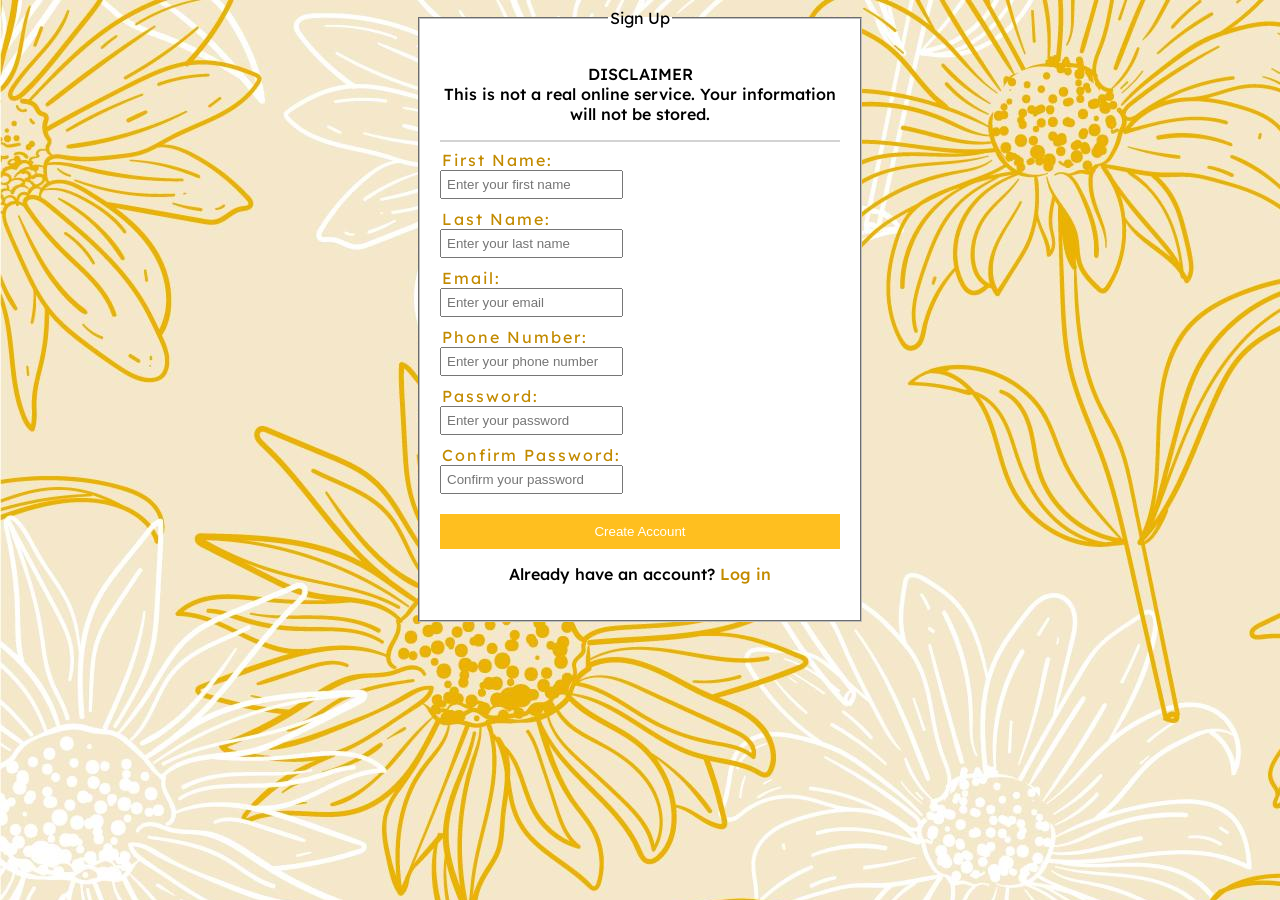
==== index.html @ 968a32f6 "Base" ====
<!DOCTYPE html>
<html lang="en">
<head>
    <meta charset="UTF-8">
    <meta name="viewport" content="width=device-width, initial-scale=1.0">
    <link rel="stylesheet" href="./style.css">
    <title>Sign Up Form</title>
</head>
<body>
    <fieldset class="form">
        <legend id="signup">Sign Up</legend>
        <p id="disclaimer">
            DISCLAIMER
            <br>
            This is not a real online service. Your information will not be stored.
        </p>
        <hr>
        <form action="" method="get">
            <div>
                <legend class="titleforinput">First Name:</legend>
                <input type="text" name="firstname" id="first_name" placeholder="Enter your first name" required>
                <legend class="titleforinput">Last Name:</legend>
                <input type="text" name="lastname" id="last_name" placeholder="Enter your last name" required>
            </div>
            <div>
                <legend class="titleforinput">Email:</legend>
                <input type="email" name="email" id="email" placeholder="Enter your email" required>
            </div>
            <div>
                <legend class="titleforinput">Phone Number:</legend>
                <input type="tel" name="phone" id="phone" placeholder="Enter your phone number" required>
            <div>
                <legend class="titleforinput">Password:</legend>
                <input type="password" name="password" id="password" placeholder="Enter your password" required>
                <legend class="titleforinput">Confirm Password:</legend>
                <input type="password" name="confirm_password" id="confirm_password" placeholder="Confirm your password" required>
            </div>
            <div>
                <button type="submit">Create Account</button>
                <p class="login">Already have an account? <a href="#">Log in</a></p>
            </div>
        </form>
    </fieldset>
    
</body>
</html>
---- style.css ----
@import url('https://fonts.googleapis.com/css2?family=Lexend:wght@100..900&display=swap');

body{
    background: url("./5500260.jpg");
    font-family: "Lexend", sans-serif;
}

.form{
    background-color: white;
    width: 400px;
    margin: 0 auto;
    padding: 20px;
}

#disclaimer{
    text-align: center;
    font-weight: 500;
}

hr{
    border: lightgrey solid 0.5px;
}

#signup {
  width: auto;
  text-align: center;
  margin: 0 auto;
}

input{
    padding: 5px;
    margin-bottom: 10px;
}

.titleforinput{
    letter-spacing: 2px;
    color: #c28b00;
}

button{
    margin-top: 10px;
    background-color: #ffbf1f;
    color: white;
    border: none;
    padding: 10px 20px;
    cursor: pointer;
    width: 100%;
}

.login{
    text-align: center;
    margin-top: 15px;
    font-weight: 500;
}

.login a{
    color: #c28b00;
    text-decoration: none;
}

.login a:hover{
    color:#ffbf1f;
}
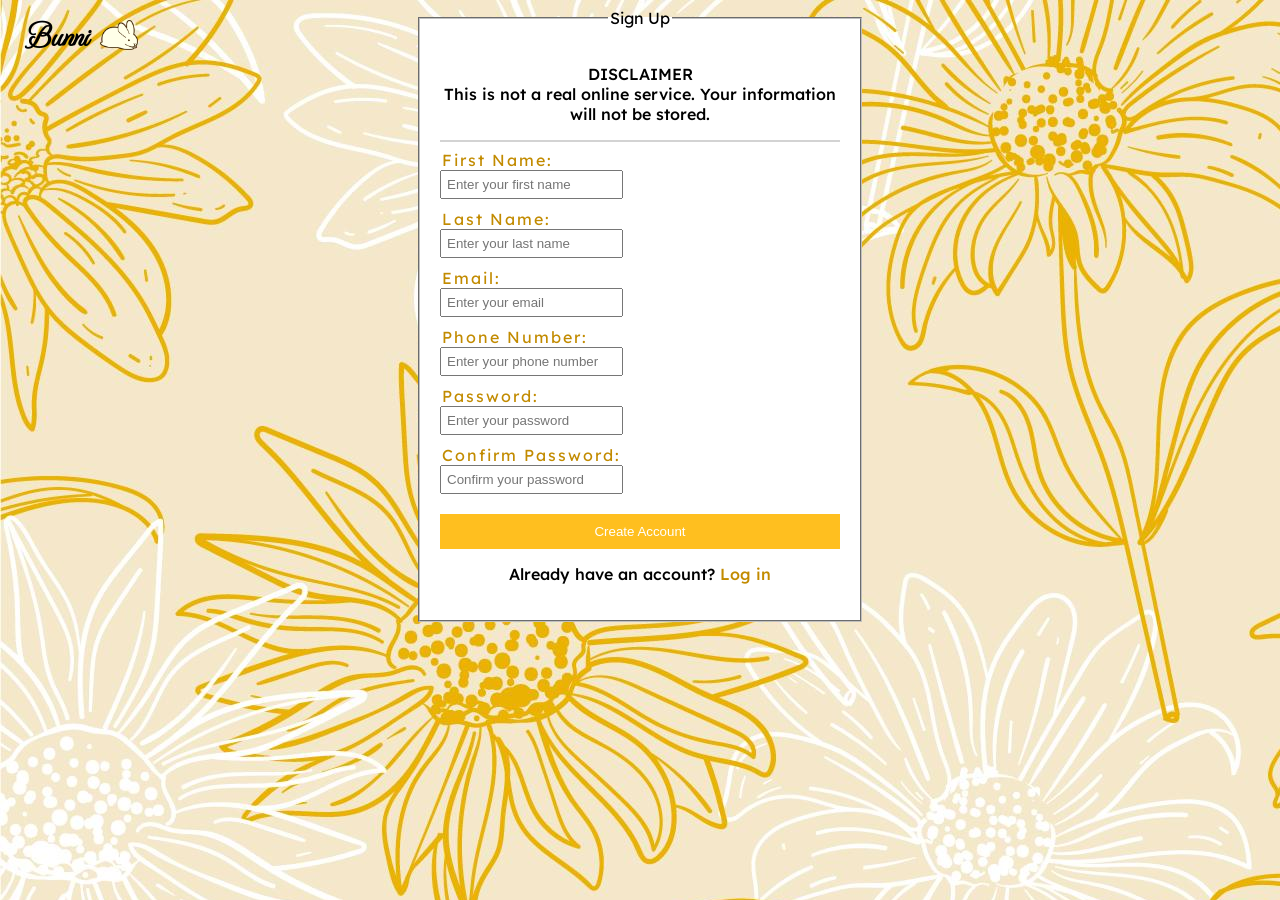
==== commit 8404b520: "Icon, logo added and functional fixes" ====
--- a/index.html
+++ b/index.html
@@ -4,9 +4,14 @@
     <meta charset="UTF-8">
     <meta name="viewport" content="width=device-width, initial-scale=1.0">
     <link rel="stylesheet" href="./style.css">
+    <link rel="icon" href="./big-yellow-flower.ico" type="image/x-icon">
     <title>Sign Up Form</title>
 </head>
 <body>
+    <div class="logo">
+        <h1>Bunni</h1>
+        <img src="./rabbit-bunny-animal-clipart-xl.png" alt="Logo">
+    </div>
     <fieldset class="form">
         <legend id="signup">Sign Up</legend>
         <p id="disclaimer">
@@ -28,13 +33,15 @@
             </div>
             <div>
                 <legend class="titleforinput">Phone Number:</legend>
-                <input type="tel" name="phone" id="phone" placeholder="Enter your phone number" required>
+                <input type="tel" name="phone" id="phone" placeholder="Enter your phone number" pattern="^\+?[\d\s\-().]{7,15}$" required>
+            </div>
             <div>
                 <legend class="titleforinput">Password:</legend>
                 <input type="password" name="password" id="password" placeholder="Enter your password" required>
                 <legend class="titleforinput">Confirm Password:</legend>
-                <input type="password" name="confirm_password" id="confirm_password" placeholder="Confirm your password" required>
-            </div>
+                <input type="password" id="confirm" oninput="this.setCustomValidity
+                (this.value !== document.getElementById('password').value ? 'Passwords do not match' : '')"
+                placeholder="Confirm your password" required></div>
             <div>
                 <button type="submit">Create Account</button>
                 <p class="login">Already have an account? <a href="#">Log in</a></p>
--- a/style.css
+++ b/style.css
@@ -1,8 +1,28 @@
 @import url('https://fonts.googleapis.com/css2?family=Lexend:wght@100..900&display=swap');
+@import url('https://fonts.googleapis.com/css2?family=MonteCarlo&display=swap');
 
 body{
     background: url("./5500260.jpg");
     font-family: "Lexend", sans-serif;
+}
+
+img{
+    width: 3%;
+}
+
+.logo{
+    font-family: "MonteCarlo", cursive;
+    position:absolute;
+    float:left;
+    display:flex;
+    align-items:center;
+    gap: 12px;
+    justify-content: left;
+    margin-left: 20px;
+}
+
+.logo h1{
+    margin: 0;
 }
 
 .form{
@@ -60,4 +80,8 @@
 
 .login a:hover{
     color:#ffbf1f;
+}
+
+input:password:user-invalid{
+    border: 2px solid red;
 }
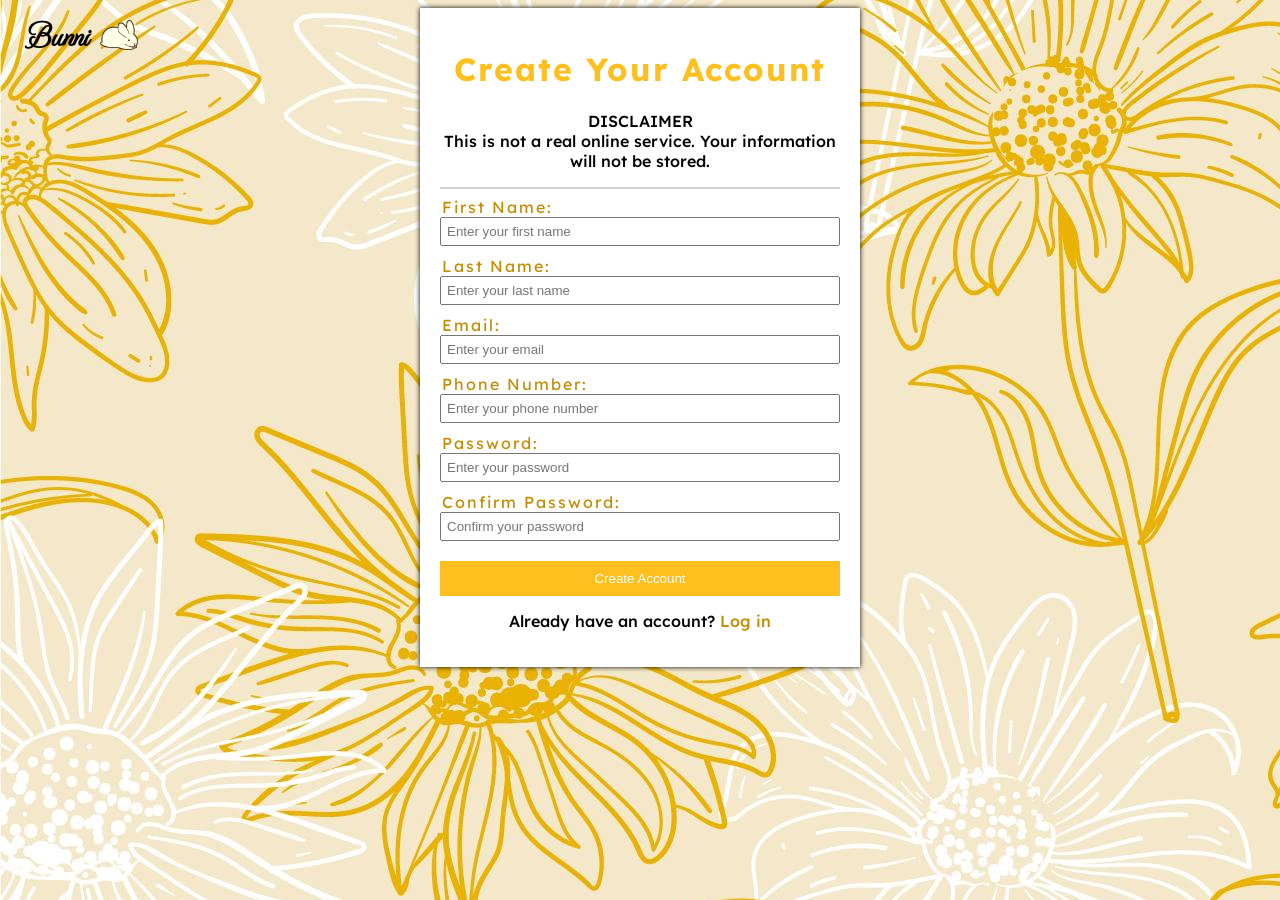
==== commit 9bbf1993: "improved design" ====
--- a/index.html
+++ b/index.html
@@ -13,29 +13,29 @@
         <img src="./rabbit-bunny-animal-clipart-xl.png" alt="Logo">
     </div>
     <fieldset class="form">
-        <legend id="signup">Sign Up</legend>
+        <h1 class="form-title">Create Your Account</h1>
         <p id="disclaimer">
             DISCLAIMER
             <br>
             This is not a real online service. Your information will not be stored.
         </p>
         <hr>
-        <form action="" method="get">
-            <div>
+        <form action="" method="get" autocomplete="off">
+            <div class="input-group">
                 <legend class="titleforinput">First Name:</legend>
                 <input type="text" name="firstname" id="first_name" placeholder="Enter your first name" required>
                 <legend class="titleforinput">Last Name:</legend>
                 <input type="text" name="lastname" id="last_name" placeholder="Enter your last name" required>
             </div>
-            <div>
+            <div class="input-group">
                 <legend class="titleforinput">Email:</legend>
                 <input type="email" name="email" id="email" placeholder="Enter your email" required>
             </div>
-            <div>
+            <div class="input-group">
                 <legend class="titleforinput">Phone Number:</legend>
                 <input type="tel" name="phone" id="phone" placeholder="Enter your phone number" pattern="^\+?[\d\s\-().]{7,15}$" required>
             </div>
-            <div>
+            <div class="input-group">
                 <legend class="titleforinput">Password:</legend>
                 <input type="password" name="password" id="password" placeholder="Enter your password" required>
                 <legend class="titleforinput">Confirm Password:</legend>
--- a/style.css
+++ b/style.css
@@ -25,11 +25,19 @@
     margin: 0;
 }
 
+.form-title{
+    text-align: center;
+    color: #ffbf1f;
+    letter-spacing: 2px;
+}
+
 .form{
     background-color: white;
     width: 400px;
     margin: 0 auto;
     padding: 20px;
+    box-shadow: 0 0 5px black;
+    border: none;
 }
 
 #disclaimer{
@@ -45,6 +53,10 @@
   width: auto;
   text-align: center;
   margin: 0 auto;
+}
+.input-group{
+    display: flex;
+    flex-direction: column;
 }
 
 input{
@@ -84,4 +96,9 @@
 
 input:password:user-invalid{
     border: 2px solid red;
+}
+
+input:focus{
+    border: 2px solid blue;
+    box-shadow: 0 0 5px black;
 }
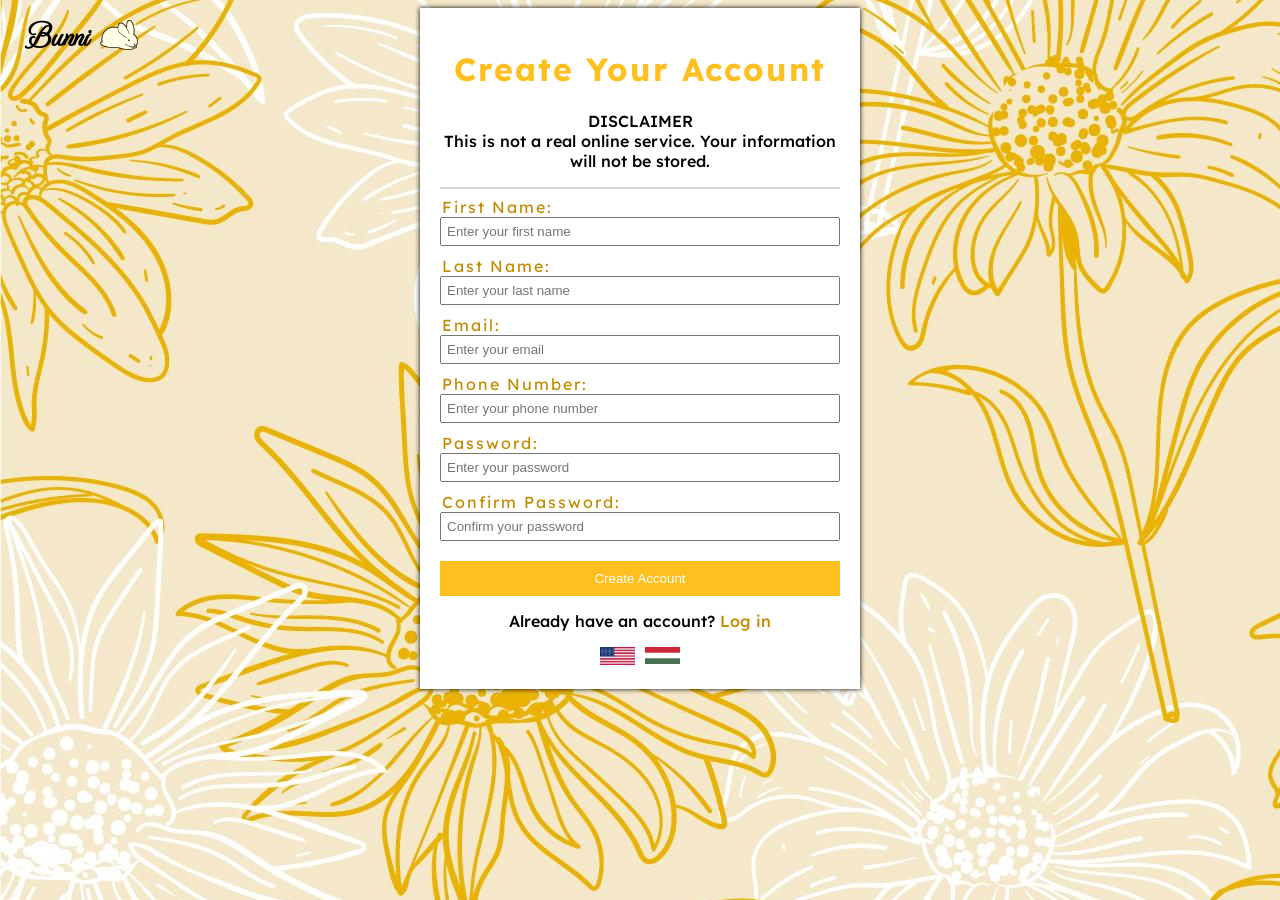
==== commit 17a50ff7: "Rename" ====
--- a/index.html
+++ b/index.html
@@ -2,52 +2,12 @@
 <html lang="en">
 <head>
     <meta charset="UTF-8">
+    <meta http-equiv="X-UA-Compatible" content="IE=edge">
     <meta name="viewport" content="width=device-width, initial-scale=1.0">
-    <link rel="stylesheet" href="./style.css">
-    <link rel="icon" href="./big-yellow-flower.ico" type="image/x-icon">
-    <title>Sign Up Form</title>
+    <title>Redirecting...</title>
+    <meta http-equiv="refresh" content="0; URL='./en/index.html'" />
 </head>
 <body>
-    <div class="logo">
-        <h1>Bunni</h1>
-        <img src="./rabbit-bunny-animal-clipart-xl.png" alt="Logo">
-    </div>
-    <fieldset class="form">
-        <h1 class="form-title">Create Your Account</h1>
-        <p id="disclaimer">
-            DISCLAIMER
-            <br>
-            This is not a real online service. Your information will not be stored.
-        </p>
-        <hr>
-        <form action="" method="get" autocomplete="off">
-            <div class="input-group">
-                <legend class="titleforinput">First Name:</legend>
-                <input type="text" name="firstname" id="first_name" placeholder="Enter your first name" required>
-                <legend class="titleforinput">Last Name:</legend>
-                <input type="text" name="lastname" id="last_name" placeholder="Enter your last name" required>
-            </div>
-            <div class="input-group">
-                <legend class="titleforinput">Email:</legend>
-                <input type="email" name="email" id="email" placeholder="Enter your email" required>
-            </div>
-            <div class="input-group">
-                <legend class="titleforinput">Phone Number:</legend>
-                <input type="tel" name="phone" id="phone" placeholder="Enter your phone number" pattern="^\+?[\d\s\-().]{7,15}$" required>
-            </div>
-            <div class="input-group">
-                <legend class="titleforinput">Password:</legend>
-                <input type="password" name="password" id="password" placeholder="Enter your password" required>
-                <legend class="titleforinput">Confirm Password:</legend>
-                <input type="password" id="confirm" oninput="this.setCustomValidity
-                (this.value !== document.getElementById('password').value ? 'Passwords do not match' : '')"
-                placeholder="Confirm your password" required></div>
-            <div>
-                <button type="submit">Create Account</button>
-                <p class="login">Already have an account? <a href="#">Log in</a></p>
-            </div>
-        </form>
-    </fieldset>
-    
+    <p>If you are not redirected automatically, follow this <a href="./en/index.html">link</a>.</p>
 </body>
 </html>
